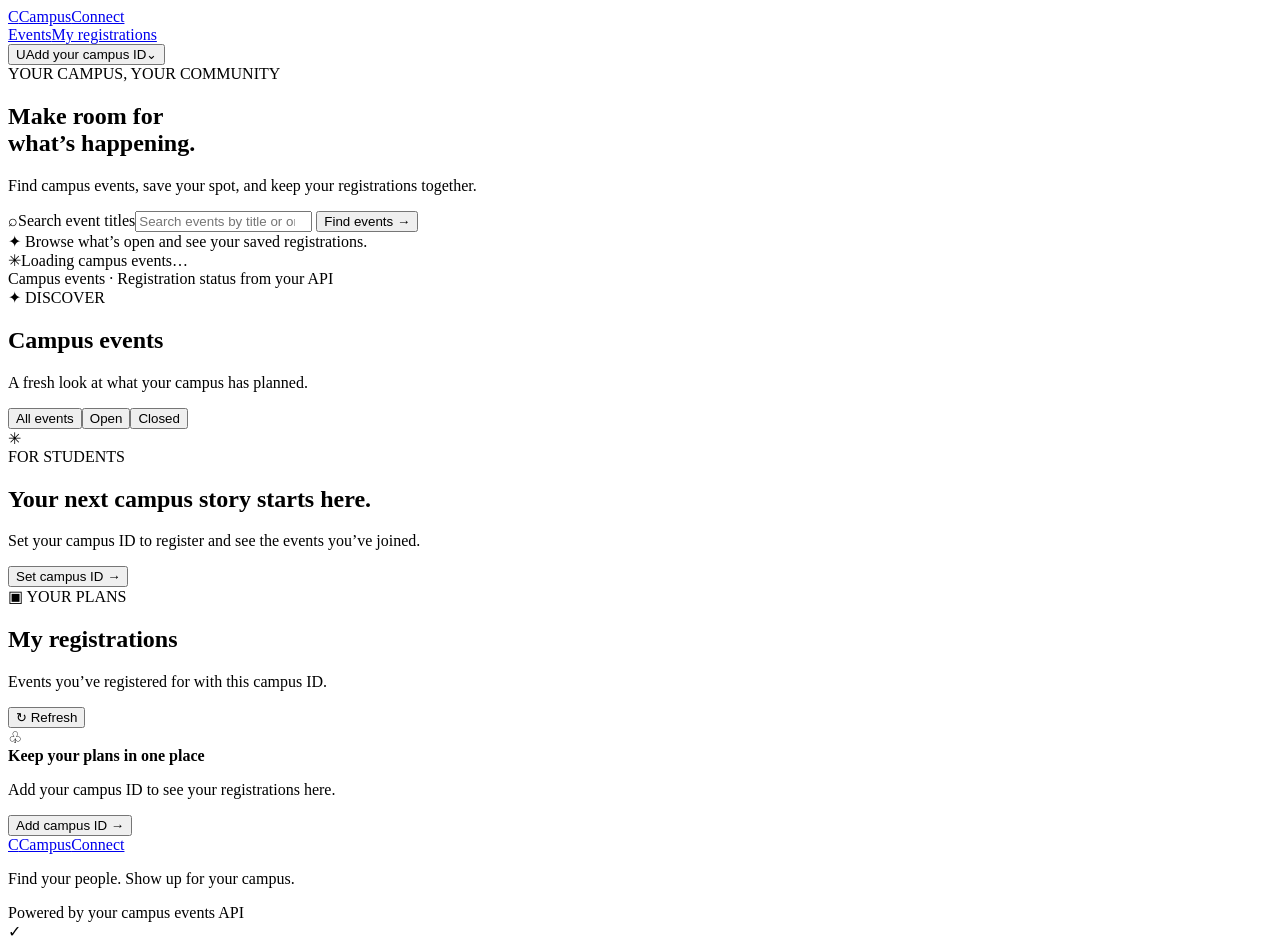
==== frontant/stitch_campusconnect_event_portal/index.html @ fdcbc517 "Connect CampusConnect frontend and Flask backend" ====
<!doctype html>
<html lang="en">
  <head>
    <meta charset="utf-8" />
    <meta name="viewport" content="width=device-width, initial-scale=1" />
    <meta name="theme-color" content="#1e3a8a" />
    <meta name="description" content="Discover campus events and manage your registrations with CampusConnect." />
    <title>CampusConnect — Campus events</title>
    <link rel="preconnect" href="https://fonts.googleapis.com" />
    <link rel="preconnect" href="https://fonts.gstatic.com" crossorigin />
    <link href="https://fonts.googleapis.com/css2?family=Plus+Jakarta+Sans:wght@400;500;600;700;800&display=swap" rel="stylesheet" />
    <link rel="stylesheet" href="/frontend/app.css" />
    <script src="/frontend/app.js" defer></script>
  </head>
  <body>
    <header class="site-header">
      <a class="brand" href="#top" aria-label="CampusConnect home"><span class="brand-mark" aria-hidden="true">C</span><span>Campus<span class="brand-accent">Connect</span></span></a>
      <nav class="main-nav" aria-label="Main navigation"><a class="nav-link active" href="#events">Events</a><a class="nav-link" href="#my-registrations">My registrations</a></nav>
      <button class="identity-trigger" id="identity-trigger" type="button"><span class="avatar" aria-hidden="true">U</span><span id="identity-label">Add your campus ID</span><span class="chevron" aria-hidden="true">⌄</span></button>
    </header>

    <main id="top">
      <section class="hero">
        <div class="hero-orb orb-one" aria-hidden="true"></div><div class="hero-orb orb-two" aria-hidden="true"></div>
        <div class="hero-content">
          <div class="eyebrow"><span class="pulse-dot"></span> YOUR CAMPUS, YOUR COMMUNITY</div>
          <h1>Make room for<br /><span>what’s happening.</span></h1>
          <p>Find campus events, save your spot, and keep your registrations together.</p>
          <form class="search-bar" id="search-form" role="search">
            <label class="search-field"><span class="search-icon" aria-hidden="true">⌕</span><span class="sr-only">Search event titles</span><input id="search-input" type="search" placeholder="Search events by title or organizer ID" autocomplete="off" /><button class="clear-search" id="clear-search" type="button" aria-label="Clear search" hidden>×</button></label>
            <button class="button button-primary search-submit" type="submit">Find events <span aria-hidden="true">→</span></button>
          </form>
          <div class="search-hint"><span class="sparkle" aria-hidden="true">✦</span> Browse what’s open and see your saved registrations.</div>
        </div>
      </section>

      <section class="status-strip" aria-label="Event list summary"><div class="strip-copy"><span class="strip-icon" aria-hidden="true">✳</span><span id="result-summary">Loading campus events…</span></div><div class="status-key"><span class="key-dot blue"></span> Campus events <span class="key-separator">·</span> <span class="key-dot amber"></span> Registration status from your API</div></section>

      <section class="content-section" id="events">
        <div class="section-heading"><div><div class="section-kicker"><span aria-hidden="true">✦</span> DISCOVER</div><h2>Campus events</h2><p class="section-subtitle">A fresh look at what your campus has planned.</p></div>
          <div class="view-switch" role="group" aria-label="Filter events"><button class="view-option selected" data-filter="all" type="button">All events</button><button class="view-option" data-filter="open" type="button">Open</button><button class="view-option" data-filter="closed" type="button">Closed</button></div>
        </div>
        <div class="notice" id="notice" role="status" aria-live="polite" hidden></div>
        <div class="event-grid" id="event-grid" aria-live="polite" aria-busy="true"></div>
        <div class="empty-state" id="empty-state" hidden><div class="empty-icon" aria-hidden="true">✧</div><h3 id="empty-title">No events to show</h3><p id="empty-copy">Try another search, or check back later for new campus events.</p><button class="button button-secondary" id="retry-events" type="button">Reload events</button></div>
        <div class="pagination-row" id="pagination-row" hidden><button class="button button-secondary" id="load-more" type="button">Load more events <span aria-hidden="true">↓</span></button><span class="muted-caption" id="page-caption"></span></div>
      </section>

      <section class="join-banner"><div class="banner-art" aria-hidden="true"><span>✳</span><i></i><b></b></div><div class="banner-copy"><div class="section-kicker light">FOR STUDENTS</div><h2>Your next campus story starts here.</h2><p>Set your campus ID to register and see the events you’ve joined.</p></div><button class="button button-light" id="banner-identity" type="button">Set campus ID <span aria-hidden="true">→</span></button></section>

      <section class="content-section registrations-section" id="my-registrations">
        <div class="section-heading registration-heading"><div><div class="section-kicker"><span aria-hidden="true">▣</span> YOUR PLANS</div><h2>My registrations</h2><p class="section-subtitle">Events you’ve registered for with this campus ID.</p></div><button class="text-button" id="refresh-registrations" type="button"><span aria-hidden="true">↻</span> Refresh</button></div>
        <div class="registration-list" id="registration-list" aria-live="polite"><div class="registration-placeholder"><span class="placeholder-icon" aria-hidden="true">♧</span><div><strong>Keep your plans in one place</strong><p>Add your campus ID to see your registrations here.</p></div><button class="text-button" id="registration-identity" type="button">Add campus ID →</button></div></div>
      </section>
    </main>

    <footer class="site-footer"><a class="brand footer-brand" href="#top"><span class="brand-mark" aria-hidden="true">C</span><span>Campus<span class="brand-accent">Connect</span></span></a><p>Find your people. Show up for your campus.</p><span class="footer-note">Powered by your campus events API</span></footer>

    <dialog class="modal" id="identity-dialog" aria-labelledby="identity-title">
      <form method="dialog" class="modal-close-row"><button class="icon-button" aria-label="Close" value="cancel">×</button></form>
      <div class="modal-symbol" aria-hidden="true">◎</div><div class="section-kicker">CAMPUS PROFILE</div><h2 id="identity-title">Connect your campus ID</h2>
      <p class="modal-copy">Enter the UUID from your <code>users.id</code> record to register for events and load your saved registrations.</p>
      <form id="identity-form" novalidate><label class="form-label" for="user-id-input">Campus user ID</label><input class="text-input" id="user-id-input" name="user_id" type="text" placeholder="xxxxxxxx-xxxx-xxxx-xxxx-xxxxxxxxxxxx" autocomplete="off" spellcheck="false" /><p class="form-error" id="identity-error" aria-live="polite"></p>
        <div class="privacy-note"><span aria-hidden="true">ⓘ</span><span>This demo API uses a caller-supplied ID and does not sign users in. Only use a test account until authentication is added.</span></div>
        <div class="modal-actions"><button class="button button-secondary" id="forget-id" type="button" hidden>Forget ID</button><button class="button button-primary" type="submit">Save campus ID</button></div>
      </form>
    </dialog>

    <dialog class="modal detail-modal" id="event-dialog" aria-labelledby="detail-title"><form method="dialog" class="modal-close-row"><button class="icon-button" aria-label="Close" value="cancel">×</button></form><div class="detail-topline"><span class="event-mark large" aria-hidden="true">✳</span><span class="status-badge" id="detail-status"></span></div><div class="section-kicker">EVENT DETAILS</div><h2 id="detail-title"></h2><p class="detail-description">Event details available from your campus API.</p><dl class="detail-facts" id="detail-facts"></dl><button class="button button-primary detail-register" id="detail-register" type="button">Register for this event <span aria-hidden="true">→</span></button></dialog>
    <div class="toast" id="toast" role="status" aria-live="polite"><span class="toast-check" aria-hidden="true">✓</span><span id="toast-message"></span></div>
  </body>
</html>
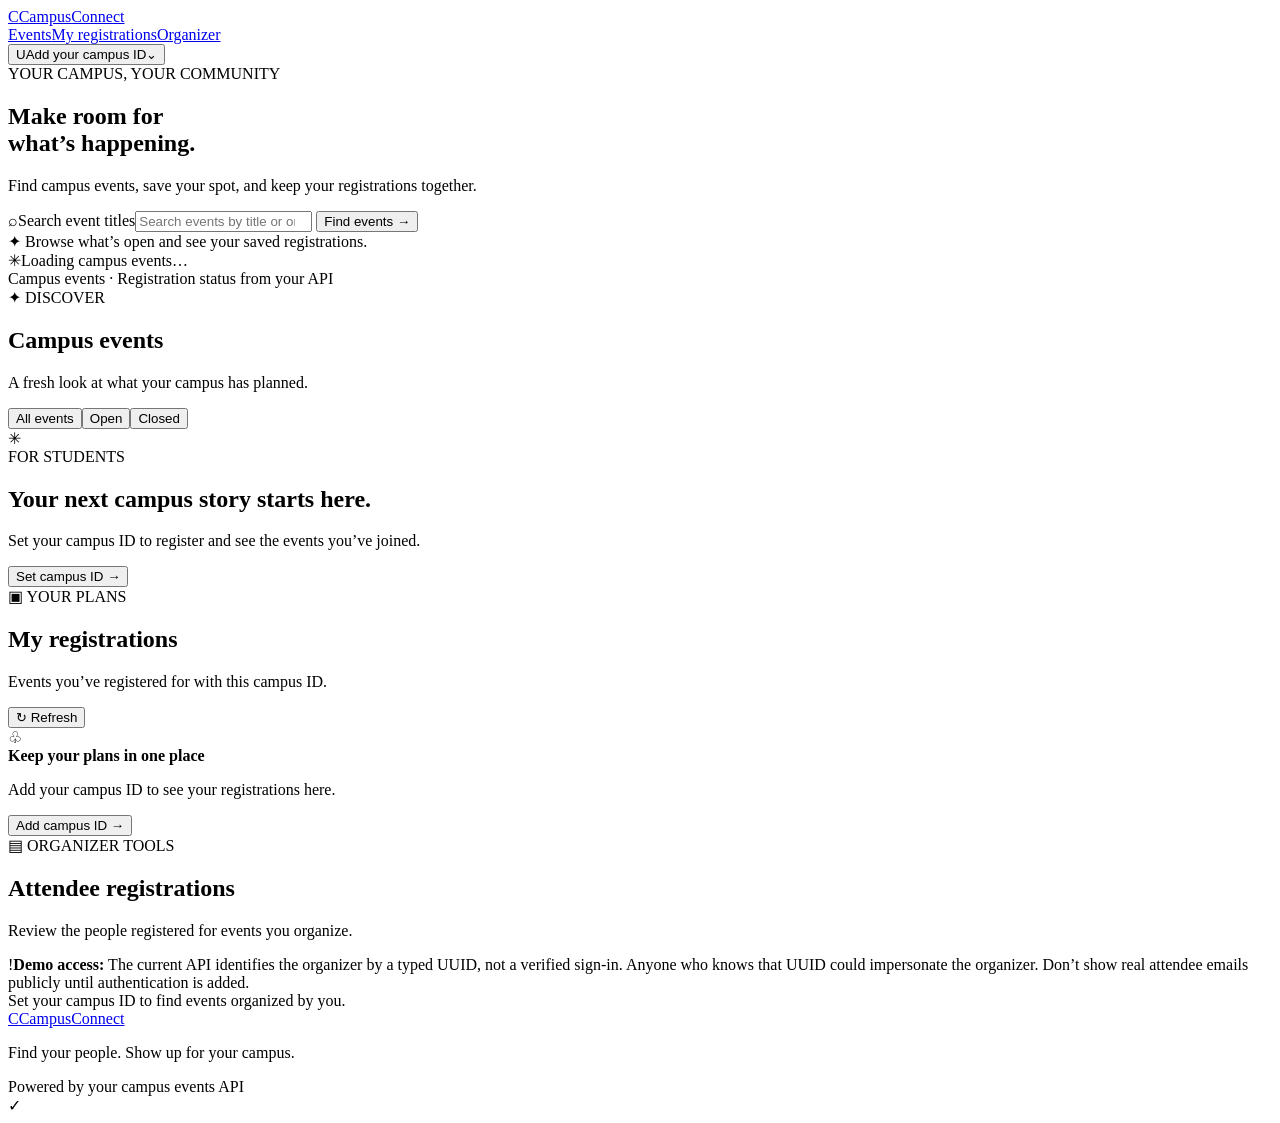
==== commit 7584f894: "Add organizer attendee dashboard" ====
--- a/frontant/stitch_campusconnect_event_portal/index.html
+++ b/frontant/stitch_campusconnect_event_portal/index.html
@@ -15,7 +15,7 @@
   <body>
     <header class="site-header">
       <a class="brand" href="#top" aria-label="CampusConnect home"><span class="brand-mark" aria-hidden="true">C</span><span>Campus<span class="brand-accent">Connect</span></span></a>
-      <nav class="main-nav" aria-label="Main navigation"><a class="nav-link active" href="#events">Events</a><a class="nav-link" href="#my-registrations">My registrations</a></nav>
+      <nav class="main-nav" aria-label="Main navigation"><a class="nav-link active" href="#events">Events</a><a class="nav-link" href="#my-registrations">My registrations</a><a class="nav-link" href="#organizer">Organizer</a></nav>
       <button class="identity-trigger" id="identity-trigger" type="button"><span class="avatar" aria-hidden="true">U</span><span id="identity-label">Add your campus ID</span><span class="chevron" aria-hidden="true">⌄</span></button>
     </header>
 
@@ -52,6 +52,11 @@
         <div class="section-heading registration-heading"><div><div class="section-kicker"><span aria-hidden="true">▣</span> YOUR PLANS</div><h2>My registrations</h2><p class="section-subtitle">Events you’ve registered for with this campus ID.</p></div><button class="text-button" id="refresh-registrations" type="button"><span aria-hidden="true">↻</span> Refresh</button></div>
         <div class="registration-list" id="registration-list" aria-live="polite"><div class="registration-placeholder"><span class="placeholder-icon" aria-hidden="true">♧</span><div><strong>Keep your plans in one place</strong><p>Add your campus ID to see your registrations here.</p></div><button class="text-button" id="registration-identity" type="button">Add campus ID →</button></div></div>
       </section>
+      <section class="content-section organizer-section" id="organizer">
+        <div class="section-heading"><div><div class="section-kicker"><span aria-hidden="true">▤</span> ORGANIZER TOOLS</div><h2>Attendee registrations</h2><p class="section-subtitle">Review the people registered for events you organize.</p></div></div>
+        <div class="organizer-security-note" role="note"><span class="security-icon" aria-hidden="true">!</span><span><strong>Demo access:</strong> The current API identifies the organizer by a typed UUID, not a verified sign-in. Anyone who knows that UUID could impersonate the organizer. Don’t show real attendee emails publicly until authentication is added.</span></div>
+        <div class="organizer-list" id="organizer-list" aria-live="polite"><div class="registration-empty">Set your campus ID to find events organized by you.</div></div>
+      </section>
     </main>
 
     <footer class="site-footer"><a class="brand footer-brand" href="#top"><span class="brand-mark" aria-hidden="true">C</span><span>Campus<span class="brand-accent">Connect</span></span></a><p>Find your people. Show up for your campus.</p><span class="footer-note">Powered by your campus events API</span></footer>
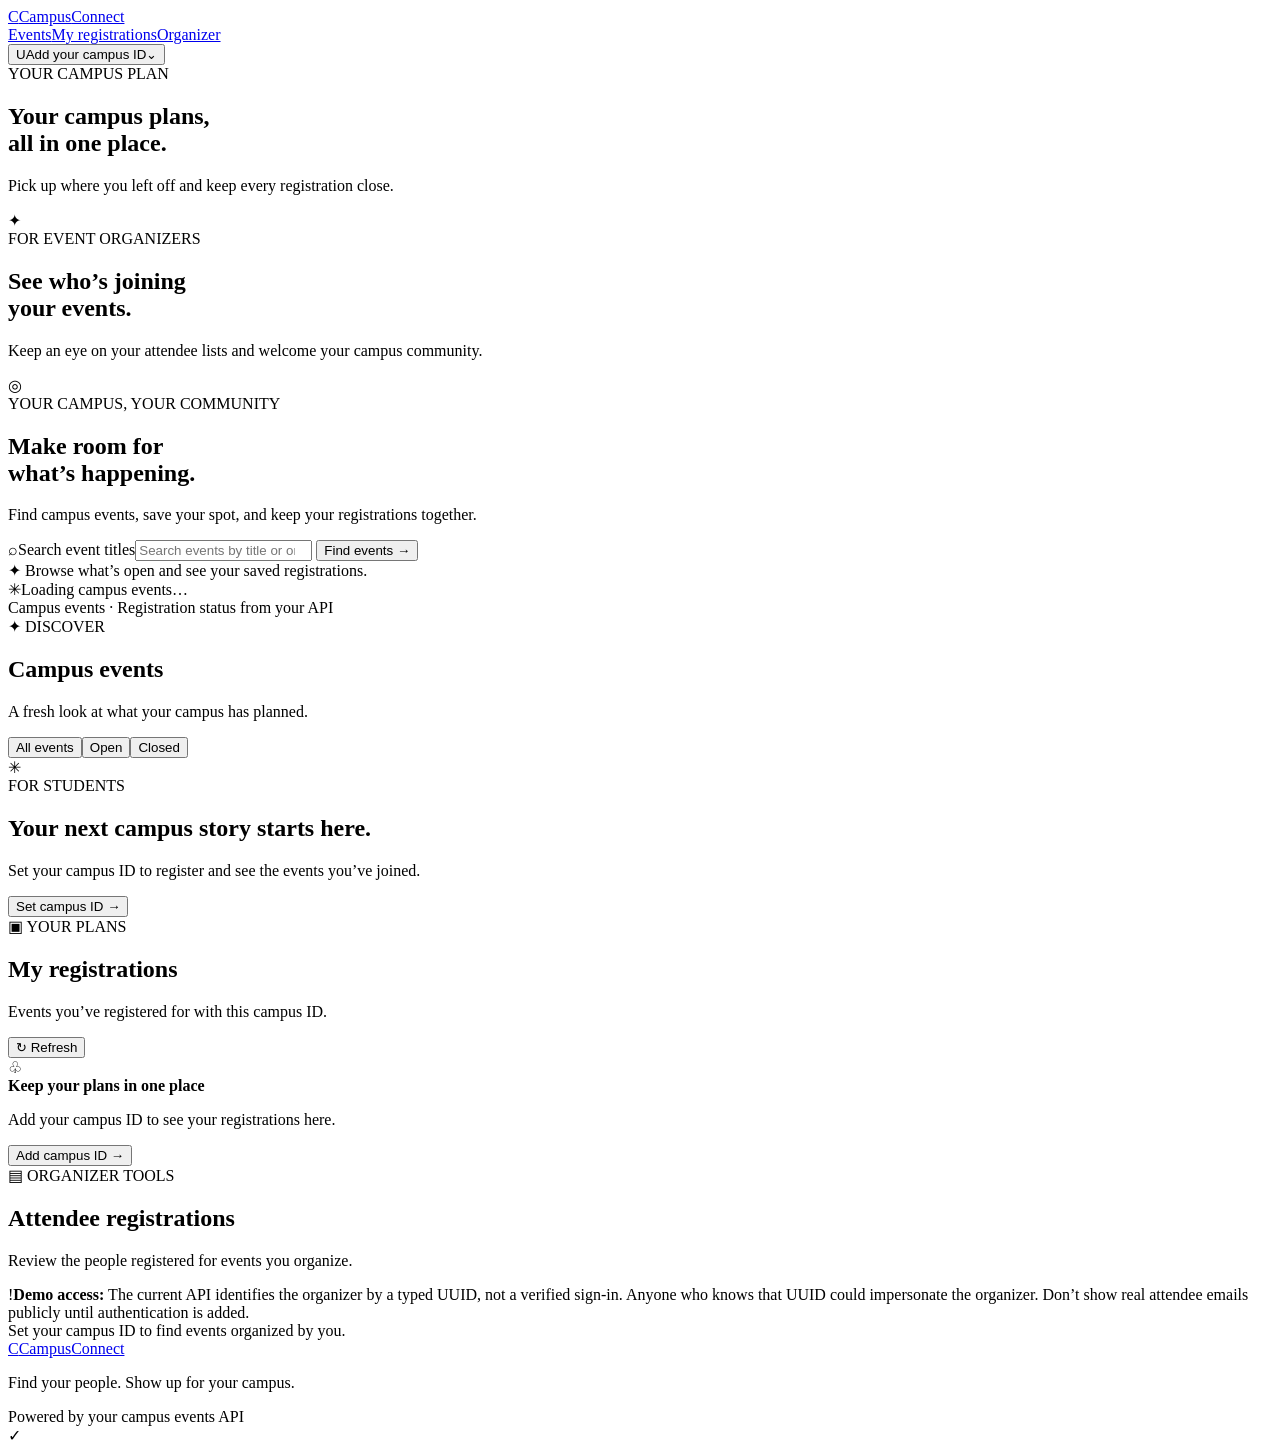
==== commit 674da5bd: "Add separate CampusConnect pages" ====
--- a/frontant/stitch_campusconnect_event_portal/index.html
+++ b/frontant/stitch_campusconnect_event_portal/index.html
@@ -12,14 +12,16 @@
     <link rel="stylesheet" href="/frontend/app.css" />
     <script src="/frontend/app.js" defer></script>
   </head>
-  <body>
+  <body data-page="events">
     <header class="site-header">
       <a class="brand" href="#top" aria-label="CampusConnect home"><span class="brand-mark" aria-hidden="true">C</span><span>Campus<span class="brand-accent">Connect</span></span></a>
-      <nav class="main-nav" aria-label="Main navigation"><a class="nav-link active" href="#events">Events</a><a class="nav-link" href="#my-registrations">My registrations</a><a class="nav-link" href="#organizer">Organizer</a></nav>
+      <nav class="main-nav" aria-label="Main navigation"><a class="nav-link" data-page-link="events" href="/">Events</a><a class="nav-link" data-page-link="registrations" href="/my-registrations.html">My registrations</a><a class="nav-link" data-page-link="organizer" href="/organizer.html">Organizer</a></nav>
       <button class="identity-trigger" id="identity-trigger" type="button"><span class="avatar" aria-hidden="true">U</span><span id="identity-label">Add your campus ID</span><span class="chevron" aria-hidden="true">⌄</span></button>
     </header>
 
     <main id="top">
+      <section class="page-intro registrations-page-intro"><div class="page-intro-inner"><div class="page-intro-kicker"><span></span> YOUR CAMPUS PLAN</div><h1>Your campus plans,<br /><span>all in one place.</span></h1><p>Pick up where you left off and keep every registration close.</p></div><div class="page-intro-mark" aria-hidden="true">✦</div></section>
+      <section class="page-intro organizer-page-intro"><div class="page-intro-inner"><div class="page-intro-kicker"><span></span> FOR EVENT ORGANIZERS</div><h1>See who’s joining<br /><span>your events.</span></h1><p>Keep an eye on your attendee lists and welcome your campus community.</p></div><div class="page-intro-mark" aria-hidden="true">◎</div></section>
       <section class="hero">
         <div class="hero-orb orb-one" aria-hidden="true"></div><div class="hero-orb orb-two" aria-hidden="true"></div>
         <div class="hero-content">
